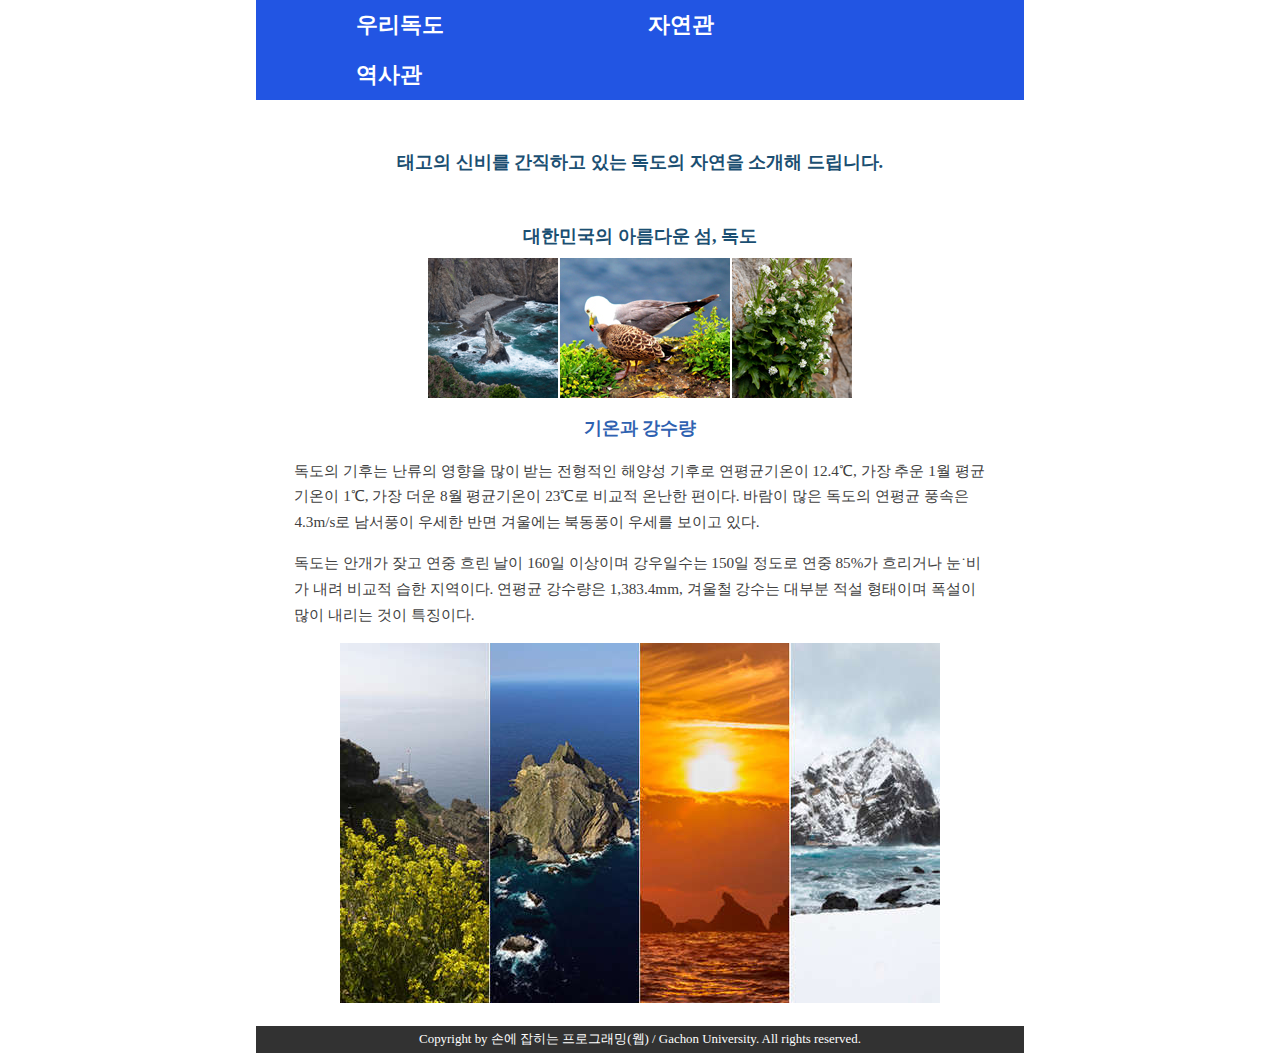
==== index.html @ 4b2ba2c1 "Add files via upload" ====
<!DOCTYPE html>
<html lang="ko">
<head>
    <meta charset="utf-8">
    <link href="style.css" rel="stylesheet" media="screen">
    <meta name="viewport" content="width=device-width, initial-scale=1.0">
    <title>프로젝트: 반응형 웹 페이지 제작</title>
</head>
<body>
    <!-- Header: 메뉴 -->
    <div id="header">
        <label for="toggle">MENU</label>
        <input type="checkbox" id="toggle">
        <ul id="nav">
            <li><a href="#"> 우리독도 </a></li>
            <li><a href="#"> 자연관 </a></li>
            <li><a href="#"> 역사관 </a></li>
        </ul>
    </div>
    <!-- Contents: 본문 -->    
    <div id="contents">
        <h2>태고의 신비를 간직하고 있는 독도의 자연을 소개해 드립니다.</h2>
        <h2>대한민국의 아름다운 섬, 독도</h2>
        <img src="dokdo1.jpeg" alt="독도 이미지 1">    
        <h3>기온과 강수량</h3>
        <p>독도의 기후는 난류의 영향을 많이 받는 전형적인 해양성 기후로 연평균기온이 12.4℃, 가장 추운 1월 평균기온이 1℃, 가장 더운 8월 평균기온이 23℃로 비교적 온난한 편이다. 바람이 많은 독도의 연평균 풍속은 4.3m/s로 남서풍이 우세한 반면 겨울에는 북동풍이 우세를 보이고 있다.</p>
        <p>독도는 안개가 잦고 연중 흐린 날이 160일 이상이며 강우일수는 150일 정도로 연중 85%가 흐리거나 눈˙비가 내려 비교적 습한 지역이다. 연평균 강수량은 1,383.4mm, 겨울철 강수는 대부분 적설 형태이며 폭설이 많이 내리는 것이 특징이다.</p>
        <img src="dokdo2.jpeg" alt="독도 이미지 2">    
        <br>
    </div>
    <!-- Footer: 저작권정보 -->
    <div id="footer">
        Copyright by 손에 잡히는 프로그래밍(웹) / Gachon University. All rights reserved.
    </div>
</body>
</html>
---- style.css ----
/* 데스크톱 */
	body{ margin:0 auto;
	      width:60%;
		  font-family:"Nanum Gothic", "맑은 고딕", Dotum;
		  color:#404040;
		  font-size:95%; }
	a {text-decoration:none;
	   color:white; }
	#header{ background-color: #2255e3;
	         color:white;}
	label,#toggle {display:none;}
    #nav {	padding:0;
	        margin: 0;
			display:inline;}
	#nav li{ display: inline-block;
	         padding: 10px 100px;
			 font-weight:bold;
			 font-size:22px;}
	#contents {min-height: 200px; 
	           background-color:white; }
	#contents h2{ font-size: 18px;
	              color: #1B4F72;
				  text-align:center;
				  margin:50px 0 10px 0; }
	#contents img{display: block;
					margin: 5px auto; }
	#contents h3{text-align:center;
				 color:#2F62B1;}
	#contents p{padding:0 5%;
				line-height:1.7em;}
	#footer {background-color:#323232;
	         color:white;
			 text-align:center;
			 font-size:0.85em;
			 padding: 5px 0; }
	/* 모바일 */
	@media screen and (max-width: 480px) {
		body{margin: 0 auto;
			 width:100%;}
		#nav { display:none;}
		#toggle:checked + #nav { display:block;}
		#nav li{ display:block;
				 width:100%;
				 text-align:center;
				 border-top:1px solid white;
				 padding: 3%;
				 font-size:1.1em; }
		label{display:block;
				text-align:center;
				font-size:20px;
				font-weight:bold;
				padding: 10px 3%; }
	#contents img{width:98%;}
	}
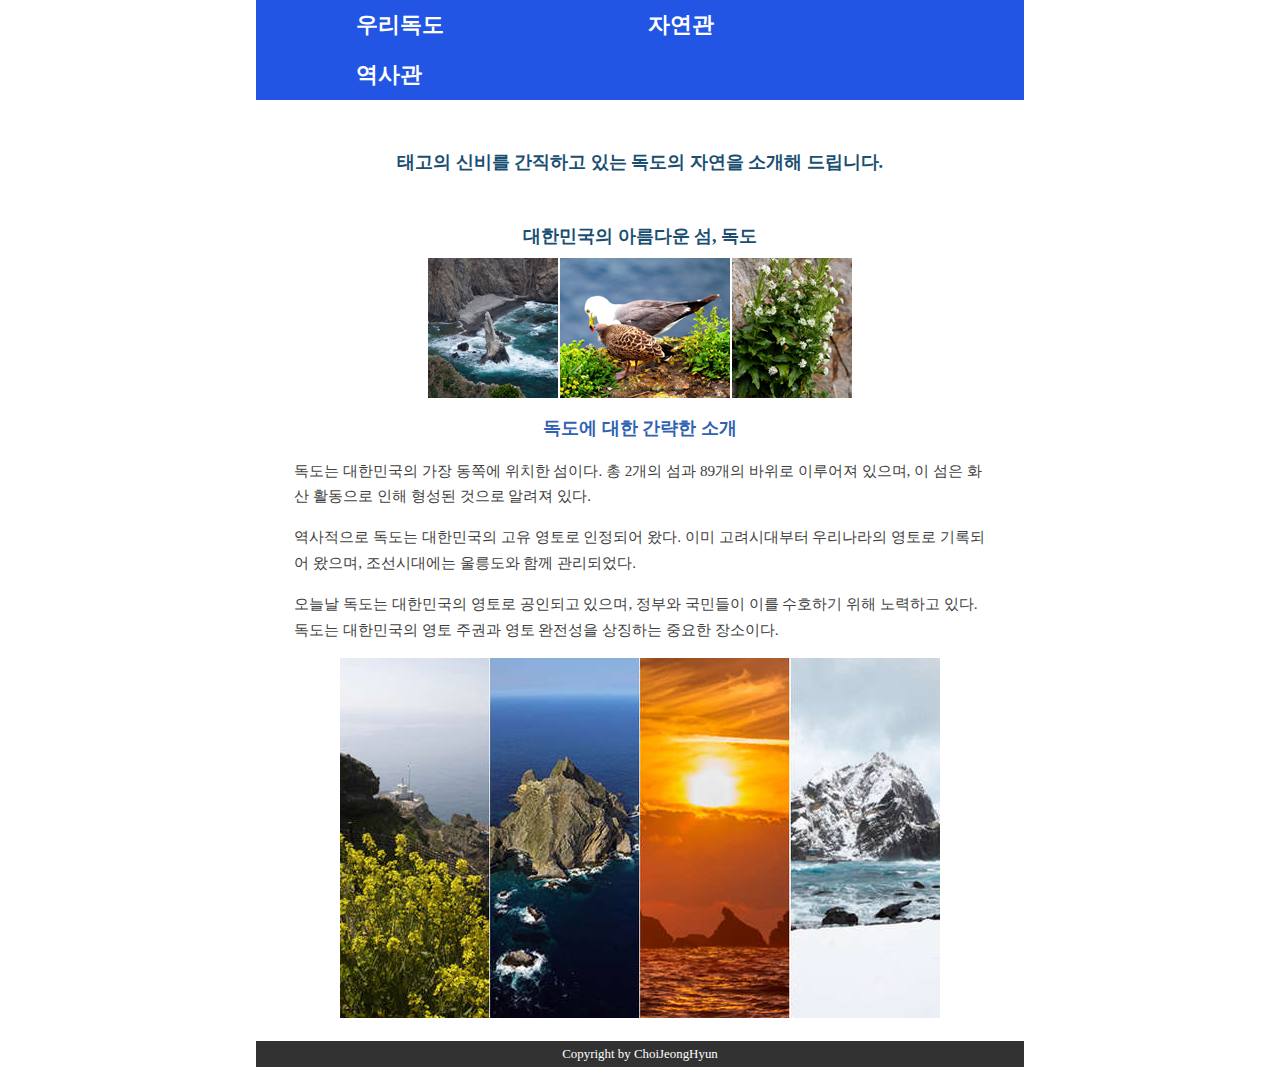
==== commit 0eea804a: "done project." ====
--- a/index.html
+++ b/index.html
@@ -12,9 +12,9 @@
         <label for="toggle">MENU</label>
         <input type="checkbox" id="toggle">
         <ul id="nav">
-            <li><a href="#"> 우리독도 </a></li>
-            <li><a href="#"> 자연관 </a></li>
-            <li><a href="#"> 역사관 </a></li>
+            <li><a href="index.html"> 우리독도 </a></li>
+            <li><a href="first.html"> 자연관 </a></li>
+            <li><a href="second.html"> 역사관 </a></li>
         </ul>
     </div>
     <!-- Contents: 본문 -->    
@@ -22,15 +22,16 @@
         <h2>태고의 신비를 간직하고 있는 독도의 자연을 소개해 드립니다.</h2>
         <h2>대한민국의 아름다운 섬, 독도</h2>
         <img src="dokdo1.jpeg" alt="독도 이미지 1">    
-        <h3>기온과 강수량</h3>
-        <p>독도의 기후는 난류의 영향을 많이 받는 전형적인 해양성 기후로 연평균기온이 12.4℃, 가장 추운 1월 평균기온이 1℃, 가장 더운 8월 평균기온이 23℃로 비교적 온난한 편이다. 바람이 많은 독도의 연평균 풍속은 4.3m/s로 남서풍이 우세한 반면 겨울에는 북동풍이 우세를 보이고 있다.</p>
-        <p>독도는 안개가 잦고 연중 흐린 날이 160일 이상이며 강우일수는 150일 정도로 연중 85%가 흐리거나 눈˙비가 내려 비교적 습한 지역이다. 연평균 강수량은 1,383.4mm, 겨울철 강수는 대부분 적설 형태이며 폭설이 많이 내리는 것이 특징이다.</p>
+        <h3>독도에 대한 간략한 소개</h3>
+        <p>독도는 대한민국의 가장 동쪽에 위치한 섬이다. 총 2개의 섬과 89개의 바위로 이루어져 있으며, 이 섬은 화산 활동으로 인해 형성된 것으로 알려져 있다.</p>
+        <p>역사적으로 독도는 대한민국의 고유 영토로 인정되어 왔다. 이미 고려시대부터 우리나라의 영토로 기록되어 왔으며, 조선시대에는 울릉도와 함께 관리되었다.</p>
+        <p>오늘날 독도는 대한민국의 영토로 공인되고 있으며, 정부와 국민들이 이를 수호하기 위해 노력하고 있다. 독도는 대한민국의 영토 주권과 영토 완전성을 상징하는 중요한 장소이다.</p>
         <img src="dokdo2.jpeg" alt="독도 이미지 2">    
         <br>
     </div>
     <!-- Footer: 저작권정보 -->
     <div id="footer">
-        Copyright by 손에 잡히는 프로그래밍(웹) / Gachon University. All rights reserved.
+        Copyright by ChoiJeongHyun
     </div>
 </body>
 </html>
